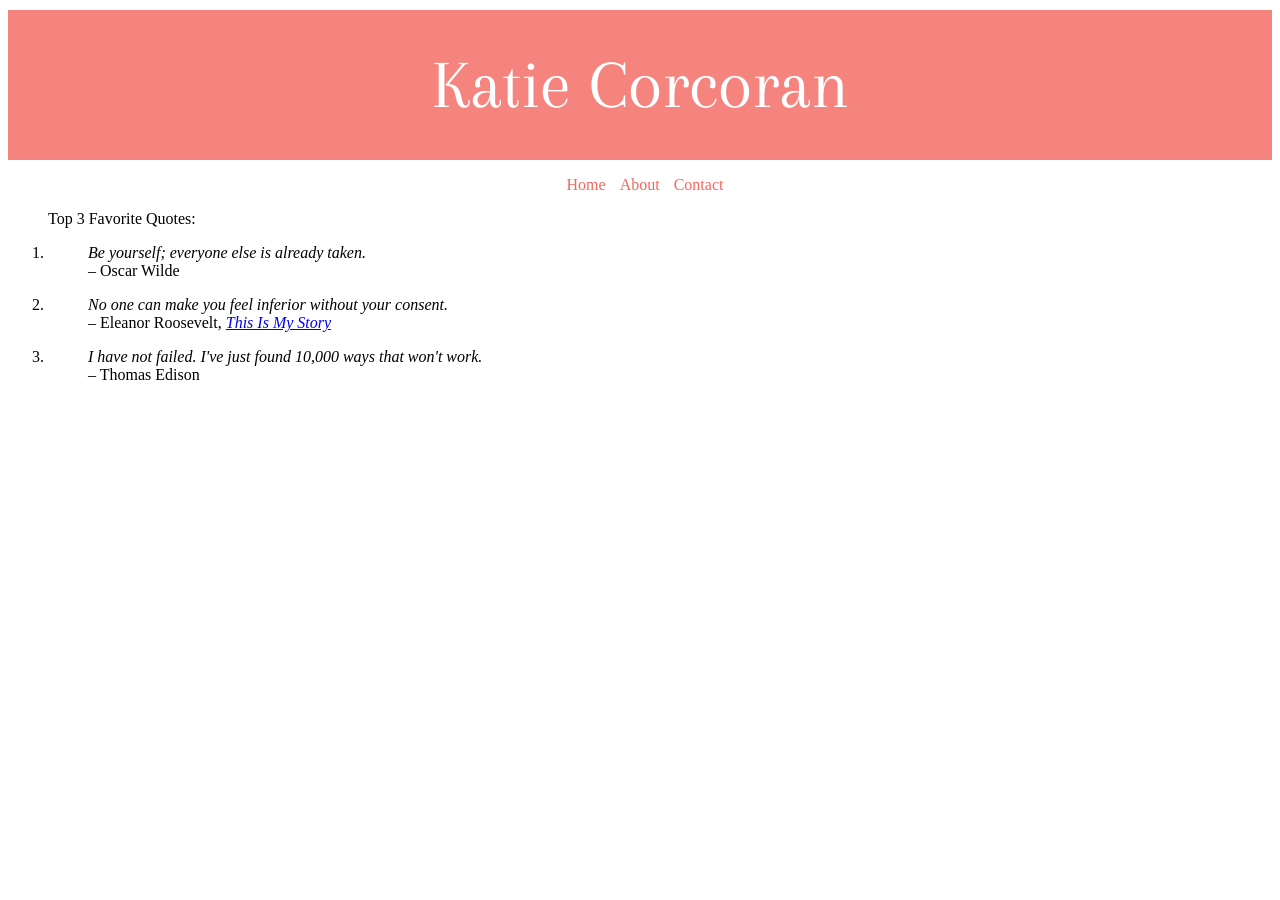
==== about.html @ 95f30285 "Added files via upload" ====
<!DOCTYPE html>
<html>
	<head>
		<title>Katie Corcoran Porfolio</title>
		<link href="css/main.css" type="text/css" rel="stylesheet"/>
		<link href='https://fonts.googleapis.com/css?family=Arapey:400,400italic' rel='stylesheet' type='text/css'>
	</head>

	<body>
		<!-- Header -->
		<div class="header">
			<h1>Katie Corcoran</h1>
		</div>

		<!-- Navigation -->
		<div class="nav">
			<ul>
				<li><a href="CorcoranPortfolio.html">Home</a></li>
				<li><a href="about.html">About</a></li>
				<li><a href="contact.html">Contact</a></li>
			</ul>
		</div>

		<!-- Favorite Quotes -->
		<div class="quotes">
			<ol>Top 3 Favorite Quotes:
				<li>
					<blockquote cite="https://www.goodreads.com/quotes">
						<p><i>Be yourself; everyone else is already taken.</i>
							<br />
							&ndash; Oscar Wilde</p>
					</blockquote>
				</li>
				<li>
					<blockquote cite="https://www.goodreads.com/quotes">
						<p><i>No one can make you feel inferior without your consent.</i>
							<br />
							&ndash; Eleanor Roosevelt, <cite><a href="https://www.goodreads.com/work/quotes/5368741">This Is My Story</a></cite></p>
					</blockquote>
				</li>
				<li>
					<blockquote cite="https://www.goodreads.com/quotes?page=2">
						<p><i>I have not failed. I've just found 10,000 ways that won't work.</i>
							<br />
							&ndash; Thomas Edison</p>
					</blockquote>
				</li>
			</ol>
		</div>

	</body>
</html>
---- css/main.css ----
/*Header*/

.header {
  height: 150px;
  background-color: #F4665E;
  opacity: 0.8;
}

.header h1 {
  margin-top: 10px;
  text-align: center;
  line-height: 150px;
  font-family: "Arapey", serif;
  font-size: 70px;
  color: #fff;
  font-weight: 400;
}

/* Navigation */
.nav {
  text-align: center;
  margin-top: 0;
}

.nav ul{
  padding-left: 0;
}

.nav a {
   text-decoration: none;
   color: #F4665E;
}

.nav li {
  display: inline-block;
  padding-left: 10px;
}

/* Images Section - Home Page */

h3 {
  text-align: center;
  color: #4D2D33;
  font-size: 24px;
}

img {
  border-radius: 50px;
  -moz-box-shadow: 3px 3px 3px #B7C4C3;
  -webkit-box-shadow: 3px 3px 3px #B7C4C3;
  box-shadow: 3px 3px 3px #B7C4C3;
}

/* Contact Form */
.contact-me {
  color: #4D2D33;
  background-color: #B7C4C3;
  border-radius: 5px; 
}

.contact-me input {
  border-radius: 5px;
}

.contact-me #input-button {
  background-color: #F4665E;
}

.contact-me textarea {
  border-radius: 5px;
  border: 2px inset;
}
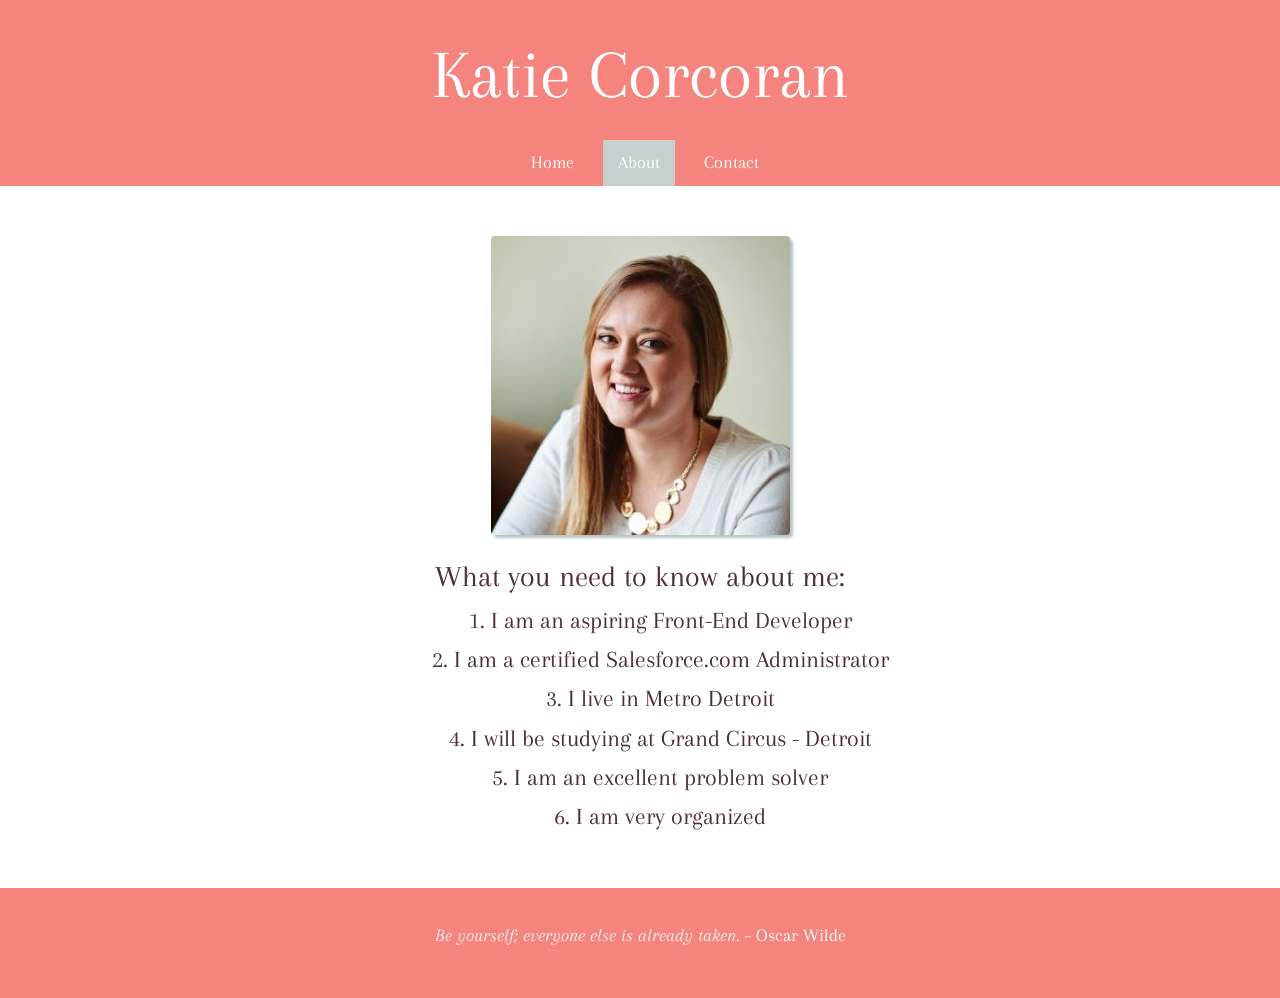
==== commit 4786c720: "Update about.html" ====
--- a/about.html
+++ b/about.html
@@ -1,7 +1,8 @@
 <!DOCTYPE html>
 <html>
 	<head>
-		<title>Katie Corcoran Porfolio</title>
+		<title>Katie Corcoran - About</title>
+		<link rel="stylesheet" href="https://maxcdn.bootstrapcdn.com/bootstrap/3.3.5/css/bootstrap.min.css" type="text/css">
 		<link href="css/main.css" type="text/css" rel="stylesheet"/>
 		<link href='https://fonts.googleapis.com/css?family=Arapey:400,400italic' rel='stylesheet' type='text/css'>
 	</head>
@@ -10,43 +11,34 @@
 		<!-- Header -->
 		<div class="header">
 			<h1>Katie Corcoran</h1>
-		</div>
-
-		<!-- Navigation -->
-		<div class="nav">
-			<ul>
+			<ul class="nav">
 				<li><a href="CorcoranPortfolio.html">Home</a></li>
-				<li><a href="about.html">About</a></li>
+				<li><a href="about.html" class="selected">About</a></li>
 				<li><a href="contact.html">Contact</a></li>
 			</ul>
 		</div>
 
-		<!-- Favorite Quotes -->
-		<div class="quotes">
-			<ol>Top 3 Favorite Quotes:
-				<li>
-					<blockquote cite="https://www.goodreads.com/quotes">
-						<p><i>Be yourself; everyone else is already taken.</i>
-							<br />
-							&ndash; Oscar Wilde</p>
-					</blockquote>
-				</li>
-				<li>
-					<blockquote cite="https://www.goodreads.com/quotes">
-						<p><i>No one can make you feel inferior without your consent.</i>
-							<br />
-							&ndash; Eleanor Roosevelt, <cite><a href="https://www.goodreads.com/work/quotes/5368741">This Is My Story</a></cite></p>
-					</blockquote>
-				</li>
-				<li>
-					<blockquote cite="https://www.goodreads.com/quotes?page=2">
-						<p><i>I have not failed. I've just found 10,000 ways that won't work.</i>
-							<br />
-							&ndash; Thomas Edison</p>
-					</blockquote>
-				</li>
+		<!-- About Me -->
+		<div class="about">
+			<img src="images/linkedin-picture.jpg" class="center-block" alt="katie Corcoran LinkedIn picture">
+			<h2>What you need to know about me:</h2>
+			<ol>
+				<li>I am an aspiring Front-End Developer</li>
+				<li>I am a certified Salesforce.com Administrator</li>
+				<li>I live in Metro Detroit</li>
+				<li>I will be studying at Grand Circus - Detroit</li>
+				<li>I am an excellent problem solver</li>
+				<li>I am very organized</li>
 			</ol>
+		</div>
+		
+
+		<!-- Footer -->
+		<div class="footer">
+			<blockquote cite="https://www.goodreads.com/quotes">
+				<p><i>Be yourself; everyone else is already taken.</i> &ndash; Oscar Wilde</p>
+			</blockquote>
 		</div>
 
 	</body>
-</html>+</html>
--- a/css/main.css
+++ b/css/main.css
@@ -1,25 +1,29 @@
+body {
+  font-family: "Arapey", serif;
+  margin: 0;
+}
+
 /*Header*/
 
 .header {
-  height: 150px;
+  margin-top: 0;
   background-color: #F4665E;
   opacity: 0.8;
 }
 
 .header h1 {
-  margin-top: 10px;
+  margin-top: 0;
   text-align: center;
   line-height: 150px;
-  font-family: "Arapey", serif;
   font-size: 70px;
   color: #fff;
   font-weight: 400;
+  margin-bottom: -10px;
 }
 
 /* Navigation */
 .nav {
   text-align: center;
-  margin-top: 0;
 }
 
 .nav ul{
@@ -27,8 +31,23 @@
 }
 
 .nav a {
+  text-decoration: none;
+   color: #FFF;
+   font-size: 18px;
+ }
+
+.nav a:hover {
    text-decoration: none;
    color: #F4665E;
+   background-color: #B7C4C3;
+   font-size: 18px;
+}
+
+.nav .selected {
+  text-decoration: none;
+   color: #FFF;
+   background-color: #B7C4C3;
+   font-size: 18px;
 }
 
 .nav li {
@@ -36,37 +55,156 @@
   padding-left: 10px;
 }
 
-/* Images Section - Home Page */
-
-h3 {
-  text-align: center;
-  color: #4D2D33;
-  font-size: 24px;
+/* Footer */
+
+.footer {
+  margin-bottom: 0;
+  background-color: #F4665E;
+  opacity: 0.8;
+}
+
+.footer blockquote {
+  margin: 0;
+  border: none;
+  text-align: center;
+  color: #FFF;
+  line-height: 75px;
+}
+
+
+/* Portfolio Section - Home Page */
+
+.portfolio {
+  padding-top: 50px;
 }
 
 img {
-  border-radius: 50px;
+  border-radius: 4px;
   -moz-box-shadow: 3px 3px 3px #B7C4C3;
   -webkit-box-shadow: 3px 3px 3px #B7C4C3;
   box-shadow: 3px 3px 3px #B7C4C3;
 }
 
+.portfolio .card-block {
+  color: #4D2D3B;
+}
+
+.portfolio .card-title {
+  font-size: 24px;
+}
+
+.portfolio .card-text {
+  font-size: 18px;
+}
+
+.portfolio .btn {
+  background-color: #4D2D3B;
+  color: #FFF;
+  border: none;
+  margin-top: 15px;
+  margin-bottom: 50px;
+  font-size: 18px;
+}
+
+.portfolio .btn:hover {
+   text-decoration: none;
+   color: #FFF;
+   background-color: #B7C4C3;
+}
+
+/*About me*/
+
+.about .center-block{
+  margin-top: 50px;
+}
+
+.about {
+  color: #4D2D3B;
+}
+
+.about h2{
+  margin-top: 25px;
+  text-align: center;
+}
+
+.about ol {
+  text-align: center;
+  list-style-position: inside;
+  margin-bottom: 50px;
+}
+
+.about li{
+  font-size: 24px;
+  padding-bottom: 5px;
+}
+
 /* Contact Form */
 .contact-me {
   color: #4D2D33;
-  background-color: #B7C4C3;
-  border-radius: 5px; 
+  border-radius: 4px;
+  text-align: center; 
+}
+
+.contact-me legend {
+  padding-top: 50px;
+  font-size: 24px;
+  color: #4D2D33;
+  border-bottom: none;
+}
+
+.contact-me label, p {
+  font-size: 18px;
+  padding-bottom: 15px;
 }
 
 .contact-me input {
-  border-radius: 5px;
+  border-radius: 4px;
+  text-align: center; 
 }
 
 .contact-me #input-button {
-  background-color: #F4665E;
+  background-color: #4D2D33;
+  color: #FFF;
+  text-align: center;
+  border: none;
+  margin-bottom: 30px; 
+  font-size: 18px;
+}
+
+.contact-me #input-button:hover {
+   text-decoration: none;
+   color: #FFF;
+   background-color: #B7C4C3;
+   border: none;
 }
 
 .contact-me textarea {
-  border-radius: 5px;
+  border-radius: 4px;
   border: 2px inset;
-}
+  text-align: center; 
+}
+
+.contact-me img {
+  margin-top: 50px;
+}
+
+.contact-me button {
+  background-color: #4D2D33;
+  color: #FFF;
+  text-align: center;
+  border: none;
+  margin-bottom: 30px; 
+  font-size: 18px;
+  border: none;
+}
+
+.contact-me button:hover {
+   text-decoration: none;
+   color: #FFF;
+   background-color: #B7C4C3;
+}
+
+.contact-me h2 {
+  padding-top: 30px;
+  padding-bottom: 15px;
+}
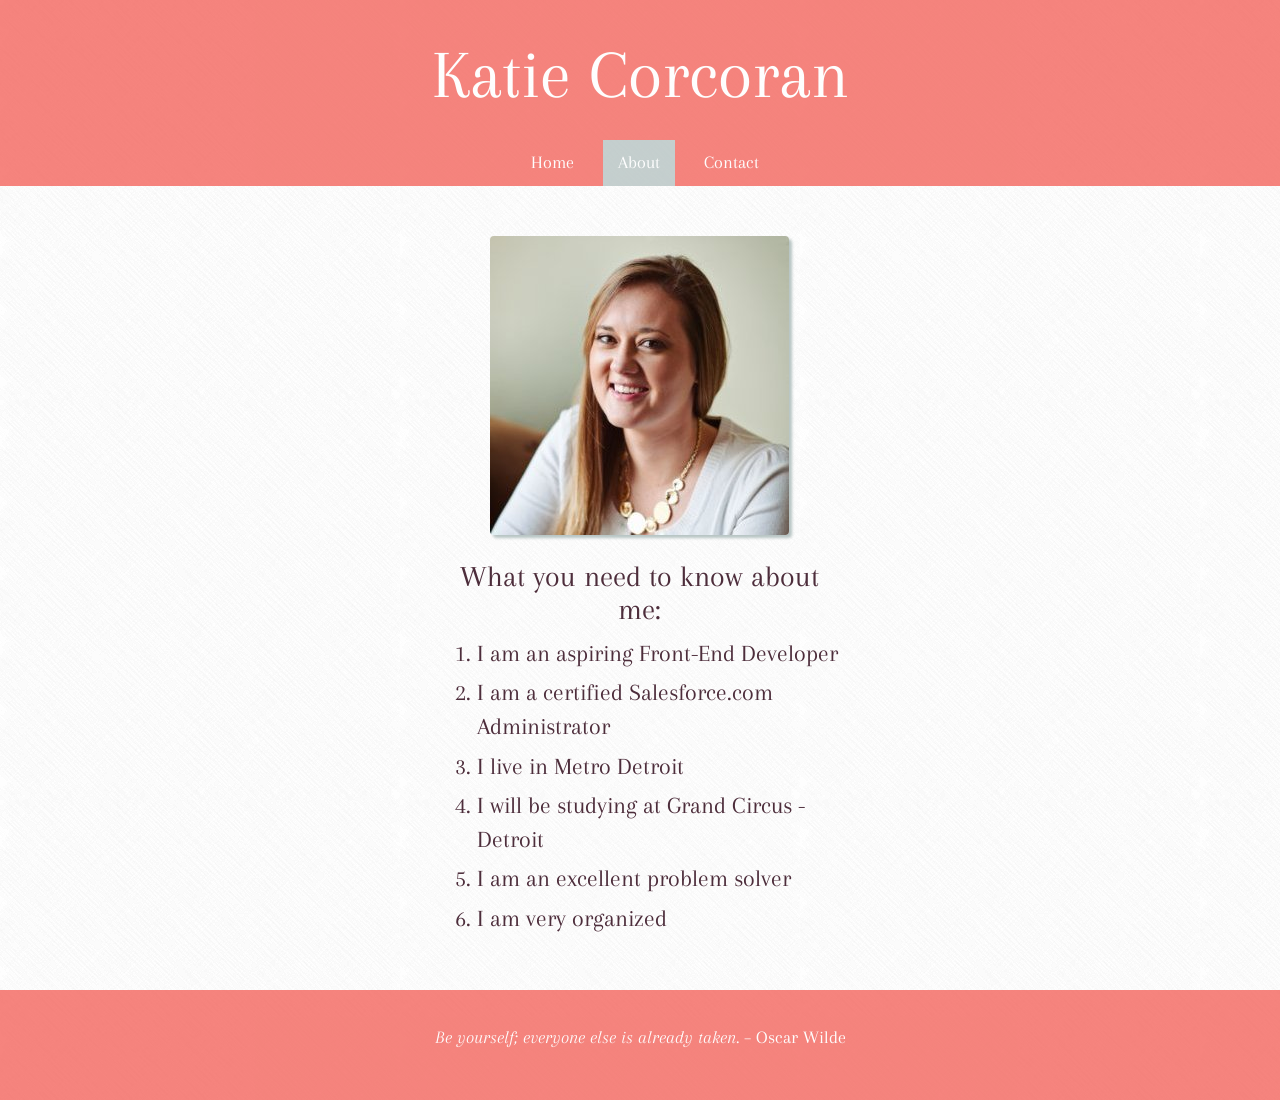
==== commit b762541e: "Update grid and divs on About update to align text in list on about me page" ====
--- a/about.html
+++ b/about.html
@@ -20,8 +20,13 @@
 
 		<!-- About Me -->
 		<div class="about">
+			<div class="row">
+				<div class="col-md-4">
+				</div>
+				<div class="col-md-4">
 			<img src="images/linkedin-picture.jpg" class="center-block" alt="katie Corcoran LinkedIn picture">
 			<h2>What you need to know about me:</h2>
+			<div class="align-list">
 			<ol>
 				<li>I am an aspiring Front-End Developer</li>
 				<li>I am a certified Salesforce.com Administrator</li>
@@ -30,6 +35,11 @@
 				<li>I am an excellent problem solver</li>
 				<li>I am very organized</li>
 			</ol>
+		</div>
+		</div>
+		<div class="col-md-4">
+				</div>
+			</div>
 		</div>
 		
 
--- a/css/main.css
+++ b/css/main.css
@@ -1,6 +1,7 @@
 body {
   font-family: "Arapey", serif;
   margin: 0;
+  background-image: url("../images/crossword.png");
 }
 
 /*Header*/
@@ -106,6 +107,25 @@
   font-size: 18px;
 }
 
+.portfolio .btn-primary:visited {
+  background-color: #4D2D3B;
+  color: #FFF;
+  border: none;
+  margin-top: 15px;
+  margin-bottom: 50px;
+  font-size: 18px;
+}
+
+.portfolio .btn-primary:focus {
+  background-color: #4D2D3B;
+  color: #FFF;
+  border: none;
+  margin-top: 15px;
+  margin-bottom: 50px;
+  font-size: 18px;
+  outline: none;
+}
+
 .portfolio .btn:hover {
    text-decoration: none;
    color: #FFF;
@@ -128,9 +148,16 @@
 }
 
 .about ol {
-  text-align: center;
-  list-style-position: inside;
-  margin-bottom: 50px;
+  margin-bottom: 50px;
+}
+
+.align-list {
+  text-align: center;
+}
+
+.align-list ol {
+  display: inline-block;
+  text-align: left;
 }
 
 .about li{
@@ -169,6 +196,26 @@
   border: none;
   margin-bottom: 30px; 
   font-size: 18px;
+  padding: 6px 12px;
+}
+
+.contact-me #input-button:visited {
+  background-color: #4D2D33;
+  color: #FFF;
+  text-align: center;
+  border: none;
+  margin-bottom: 30px; 
+  font-size: 18px;
+}
+
+.contact-me #input-button:focus {
+  background-color: #4D2D33;
+  color: #FFF;
+  text-align: center;
+  border: none;
+  margin-bottom: 30px; 
+  font-size: 18px;
+  outline: none;
 }
 
 .contact-me #input-button:hover {
@@ -196,6 +243,27 @@
   margin-bottom: 30px; 
   font-size: 18px;
   border: none;
+}
+
+.contact-me .btn-primary:visited {
+  background-color: #4D2D33;
+  color: #FFF;
+  text-align: center;
+  border: none;
+  margin-bottom: 30px; 
+  font-size: 18px;
+  border: none;
+}
+
+.contact-me .btn-primary:focus {
+  background-color: #4D2D33;
+  color: #FFF;
+  text-align: center;
+  border: none;
+  margin-bottom: 30px; 
+  font-size: 18px;
+  border: none;
+  outline: none;
 }
 
 .contact-me button:hover {
